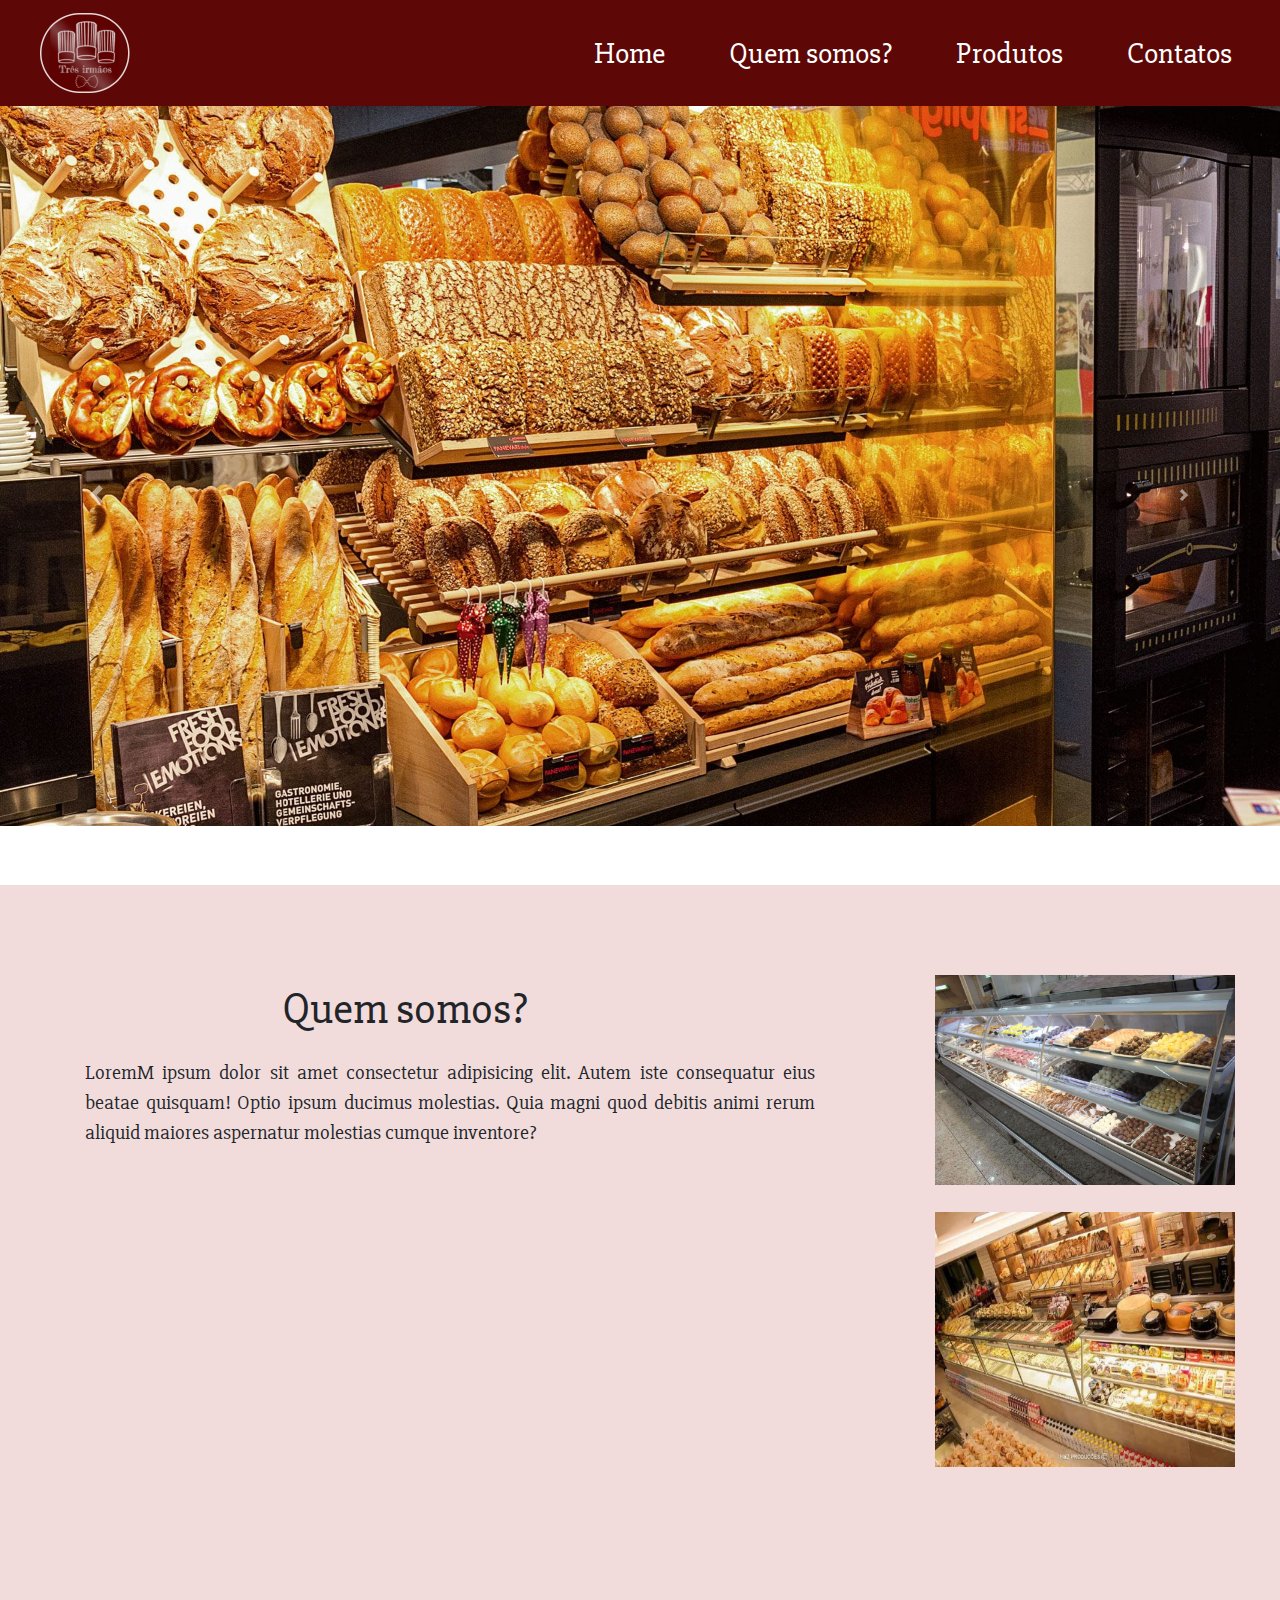
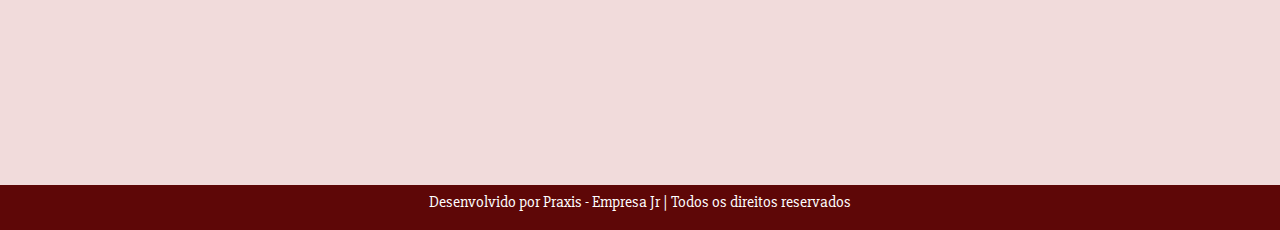
==== Tudo/site2/index.html @ aafdf76a "Add files via upload" ====
<!DOCTYPE html>
<html lang="en">
<head>
    <meta charset="UTF-8">
    <meta name="viewport" content="width=device-width, initial-scale=1.0">
    <meta http-equiv="X-UA-Compatible" content="ie=edge">
    <title>Document</title>
    <link rel="stylesheet" href="https://stackpath.bootstrapcdn.com/bootstrap/4.3.1/css/bootstrap.min.css" integrity="sha384-ggOyR0iXCbMQv3Xipma34MD+dH/1fQ784/j6cY/iJTQUOhcWr7x9JvoRxT2MZw1T" crossorigin="anonymous">
    <link rel="stylesheet" href="./css/style.css">
</head>
<body>
    <!---------------NAVBAR-------------->
    <nav class="navbar navbar-expand-lg sticky-top">
      <a class="navbar-brand pl-4" href="#"><img src="../site2/imagem/Logo.png"></a>
      <button class="navbar-toggler" type="button" data-toggle="collapse" data-target="#navbarSupportedContent" aria-controls="navbarSupportedContent" aria-expanded="false" aria-label="Toggle navigation">
        <span class="navbar-toggler-icon"></span>
      </button>
      
      <div class="collapse navbar-collapse" id="navbarSupportedContent">
        <ul class="navbar-nav ml-auto">
          <li class="nav-item pl-4 pr-4">
            <a class="nav-link hvr-underline-from-center" href="#">Home</a>
          </li>
          <li class="nav-item pl-4 pr-4">
            <a class="nav-link hvr-underline-from-center" href="#">Quem somos?</a>
          </li>
          <li class="nav-item pl-4 pr-4">
            <a class="nav-link hvr-underline-from-center" href="#">Produtos</a>
          </li>
          <li class="nav-item pl-4 pr-4">
            <a class="nav-link hvr-underline-from-center" href="#" tabindex="-1" aria-disabled="true">Contatos</a>
          </li>
        </ul>
      </div>
    </nav>

    <!---------------HOME-------------->
    <div id="carouselExampleFade" class="carousel slide carousel-fade" data-ride="carousel">
      <div class="carousel-inner">
        <div class="carousel-item active">
          <img src="imagem/img1.jpg" class="d-block w-100 bg-home " alt="...">
        </div>
        <div class="carousel-item">
          <img src="imagem/img2.jpg" class="d-block w-100 bg-home  " alt="...">
        </div>
        <div class="carousel-item">
          <img src="imagem/img3.jpg" class="d-block w-100 bg-home  " alt="...">
        </div>
      </div>
        <a class="carousel-control-prev" href="#carouselExampleFade" role="button" data-slide="prev">
          <span class="carousel-control-prev-icon" aria-hidden="true"></span>
          <span class="sr-only">Previous</span>
        </a>
        <a class="carousel-control-next" href="#carouselExampleFade" role="button" data-slide="next">
          <span class="carousel-control-next-icon" aria-hidden="true"></span>
          <span class="sr-only">Next</span>
        </a>
    </div>

    <!---------------QUEM SOMOS?-------------->
    <section>
        <div class="quemsomos">
          <div class="container">
            <div class="row">
              <div class="col-sm-8">
                <p id="titulo"> Quem somos?</p> 
                <p id="texto">LoremM ipsum dolor sit amet consectetur adipisicing elit. Autem iste consequatur eius beatae quisquam! Optio ipsum ducimus molestias. Quia magni quod debitis animi rerum aliquid maiores aspernatur molestias cumque inventore?</p>
              </div>
              <div class="col-sm-4">
                <img src ="imagem/imgqs1.png" class="imagemqs1">
                <img src ="imagem/imgqs2.png" class="imagemqs2">
              </div>
            </div>
          </div>  
        </div>    
    </section>

























    <footer>
      Desenvolvido por Praxis - Empresa Jr | Todos os direitos reservados  
    </footer>   

    <script src="https://code.jquery.com/jquery-3.3.1.slim.min.js" integrity="sha384-q8i/X+965DzO0rT7abK41JStQIAqVgRVzpbzo5smXKp4YfRvH+8abtTE1Pi6jizo" crossorigin="anonymous"></script>
    <script src="https://cdnjs.cloudflare.com/ajax/libs/popper.js/1.14.7/umd/popper.min.js" integrity="sha384-UO2eT0CpHqdSJQ6hJty5KVphtPhzWj9WO1clHTMGa3JDZwrnQq4sF86dIHNDz0W1" crossorigin="anonymous"></script>
    <script src="https://stackpath.bootstrapcdn.com/bootstrap/4.3.1/js/bootstrap.min.js" integrity="sha384-JjSmVgyd0p3pXB1rRibZUAYoIIy6OrQ6VrjIEaFf/nJGzIxFDsf4x0xIM+B07jRM" crossorigin="anonymous"></script>
 

</body>

</html>
---- Tudo/site2/css/style.css ----
@import url('https://fonts.googleapis.com/css?family=Slabo+27px&display=swap');

body{
    font-family: 'Slabo 27px', serif;
}

/* NAVBAR */

.navbar{
    background-color: #5e0707;
    color: white;
}

.nav-link{
    color: white;
    font-size: 30px;
}

.navbar-toggler{
    background-color: white;
}

/* HOME */

.bg-home{
    background-size: cover;
    background-repeat: no-repeat;
}

.carousel{
    height: 86.5vh;
}

.carousel-item{
    height:86.5vh;
}

.carousel-control-next{
    padding: 90px; 
}

/* QUEM SOMOS? */

.quemsomos{
    background-color: #F1DBDB;
    height: 100vh;   
    overflow-x: hidden;
}


#titulo{
    font-size: 45px;
    text-align: center;
    padding-top: 10vh;
    width: 50vw;       
}
#texto{
    font-size: 20px;
    text-align: justify;
    
}

.imagemqs1{
    height:300px;
    width: 300px;
    padding-top:10vh;
    margin-left:7vw; 
}

.imagemqs2{
    height:300px;
    width: 300px;
    padding-top:3vh;
    padding-bottom: 2vh;
    margin-left: 7vw;   
}

/* FOOTER */
footer{
    color: white;
    height: 5vh;
    background-color: #5e0707;
    text-align: center;
    padding: 5px;
}
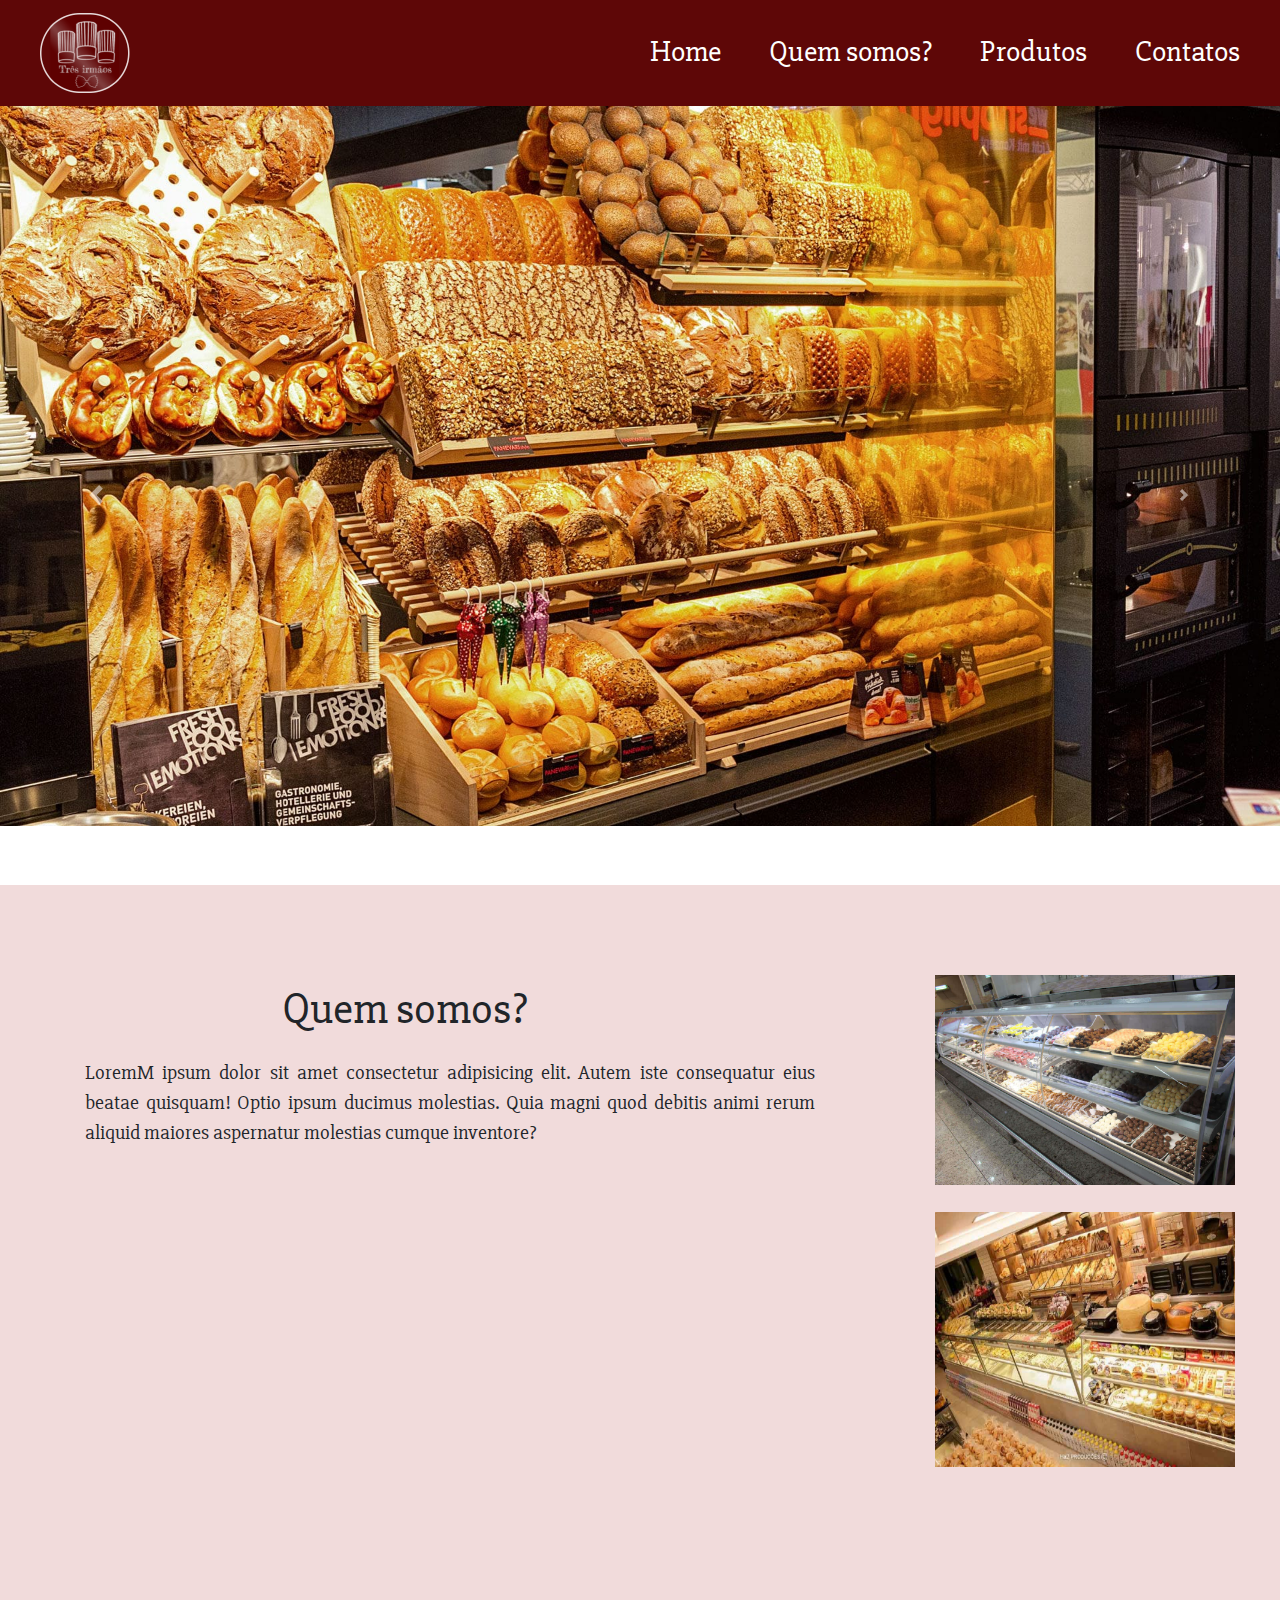
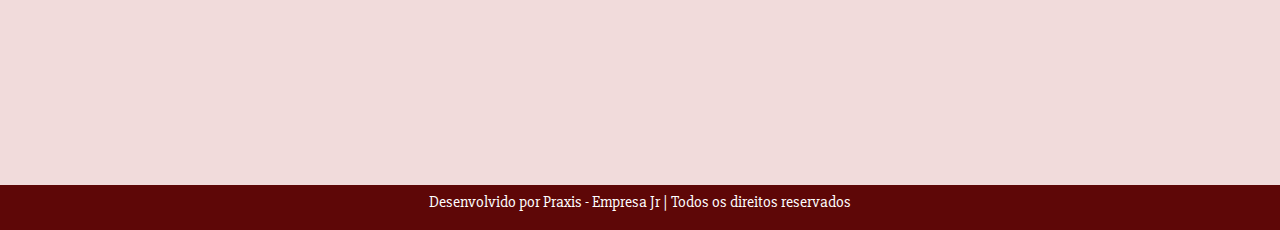
==== commit 26484fd9: "Add files via upload" ====
--- a/Tudo/site2/index.html
+++ b/Tudo/site2/index.html
@@ -19,16 +19,16 @@
       <div class="collapse navbar-collapse" id="navbarSupportedContent">
         <ul class="navbar-nav ml-auto">
           <li class="nav-item pl-4 pr-4">
-            <a class="nav-link hvr-underline-from-center" href="#">Home</a>
+            <a class="nav cool-link" href="#">Home</a>
           </li>
           <li class="nav-item pl-4 pr-4">
-            <a class="nav-link hvr-underline-from-center" href="#">Quem somos?</a>
+            <a class="nav cool-link" href="#">Quem somos?</a>
           </li>
           <li class="nav-item pl-4 pr-4">
-            <a class="nav-link hvr-underline-from-center" href="#">Produtos</a>
+            <a class="nav cool-link" href="#">Produtos</a>
           </li>
           <li class="nav-item pl-4 pr-4">
-            <a class="nav-link hvr-underline-from-center" href="#" tabindex="-1" aria-disabled="true">Contatos</a>
+            <a class="nav cool-link" href="#" tabindex="-1" aria-disabled="true">Contatos</a>
           </li>
         </ul>
       </div>
@@ -59,46 +59,21 @@
 
     <!---------------QUEM SOMOS?-------------->
     <section>
-        <div class="quemsomos">
-          <div class="container">
-            <div class="row">
-              <div class="col-sm-8">
-                <p id="titulo"> Quem somos?</p> 
-                <p id="texto">LoremM ipsum dolor sit amet consectetur adipisicing elit. Autem iste consequatur eius beatae quisquam! Optio ipsum ducimus molestias. Quia magni quod debitis animi rerum aliquid maiores aspernatur molestias cumque inventore?</p>
-              </div>
-              <div class="col-sm-4">
-                <img src ="imagem/imgqs1.png" class="imagemqs1">
-                <img src ="imagem/imgqs2.png" class="imagemqs2">
-              </div>
+      <div class="quemsomos">
+        <div class="container">
+          <div class="row">
+            <div class="col-sm-8">
+              <p id="titulo"> Quem somos?</p> 
+              <p id="texto">LoremM ipsum dolor sit amet consectetur adipisicing elit. Autem iste consequatur eius beatae quisquam! Optio ipsum ducimus molestias. Quia magni quod debitis animi rerum aliquid maiores aspernatur molestias cumque inventore?</p>
             </div>
-          </div>  
-        </div>    
+            <div class="col-sm-4">
+              <img src ="imagem/imgqs1.png" class="imagemqs1">
+              <img src ="imagem/imgqs2.png" class="imagemqs2">
+            </div>
+          </div>
+        </div>  
+      </div>    
     </section>
-
-
-
-
-
-
-
-
-
-
-
-
-
-
-
-
-
-
-
-
-
-
-
-
-
     <footer>
       Desenvolvido por Praxis - Empresa Jr | Todos os direitos reservados  
     </footer>   
@@ -106,8 +81,6 @@
     <script src="https://code.jquery.com/jquery-3.3.1.slim.min.js" integrity="sha384-q8i/X+965DzO0rT7abK41JStQIAqVgRVzpbzo5smXKp4YfRvH+8abtTE1Pi6jizo" crossorigin="anonymous"></script>
     <script src="https://cdnjs.cloudflare.com/ajax/libs/popper.js/1.14.7/umd/popper.min.js" integrity="sha384-UO2eT0CpHqdSJQ6hJty5KVphtPhzWj9WO1clHTMGa3JDZwrnQq4sF86dIHNDz0W1" crossorigin="anonymous"></script>
     <script src="https://stackpath.bootstrapcdn.com/bootstrap/4.3.1/js/bootstrap.min.js" integrity="sha384-JjSmVgyd0p3pXB1rRibZUAYoIIy6OrQ6VrjIEaFf/nJGzIxFDsf4x0xIM+B07jRM" crossorigin="anonymous"></script>
- 
 
 </body>
-
 </html>--- a/Tudo/site2/css/style.css
+++ b/Tudo/site2/css/style.css
@@ -4,6 +4,10 @@
     font-family: 'Slabo 27px', serif;
 }
 
+a:hover{
+    color: #ffffff;
+    text-decoration: none;
+}
 /* NAVBAR */
 
 .navbar{
@@ -11,13 +15,33 @@
     color: white;
 }
 
-.nav-link{
+.nav{
     color: white;
     font-size: 30px;
 }
 
 .navbar-toggler{
     background-color: white;
+}
+
+.cool-link {
+    display: inline-block;
+    color: #ffffff;
+    text-decoration: none;
+}
+
+.cool-link::after {
+    content: '';
+    display: block;
+    width: 0;
+    height: 4px;
+    background: #ffffff;
+    transition: width .4s;
+}
+
+.cool-link:hover::after {
+    width: 100%;
+    transition: width .4s;
 }
 
 /* HOME */
@@ -82,4 +106,167 @@
     background-color: #5e0707;
     text-align: center;
     padding: 5px;
-}+}
+
+
+/* -------------------------------------------------SEGUNDA PÁGINA-------------------------------------------------- */
+
+
+/* PRODUTOS */
+
+.produtos{
+    background-color: #F1DBDB;
+}
+
+figure {
+	position:relative;
+	width:100%;
+	min-height:160px;
+	display:block;
+	float:left;
+	overflow:hidden;
+	margin:10px 0;
+	box-shadow:inset 0px 2px 3px rgba(0,0,0,0.2);
+	-webkit-transition: all .15s ease-in-out;
+}
+.ocean {
+    background-color:0;
+	background-size:cover;
+    background-position: center center;
+    text-align: center;
+    
+}
+figcaption {
+	display:block;
+	float:0;
+	position:absolute;
+	top:0;
+	left:0;
+	color:#7B0606;
+	font-size:40px;
+	line-height:20px;
+	background-color:rgba(0,0,0,0.5);
+	width:100%;
+	height:100%;
+	margin:0 0 0 0;
+    padding:70px;
+	padding-left:50px;
+	
+}
+
+#salgados{
+    background-image: url('../imagem/salgados.png');
+    background-repeat: no-repeat;
+    background-size:cover; 
+}
+#empada{
+    background-image: url('../imagem/empada.png');
+    background-repeat: no-repeat;
+    background-size:cover; 
+
+}
+#cupcake{
+    background-image: url('../imagem/cupcake.png');
+    background-repeat: no-repeat;
+    background-size:cover; 
+
+}
+#paodequeijo{
+    background-image: url('../imagem/paodequeijo.png');
+    background-repeat: no-repeat;
+    background-size:cover; 
+}
+#tortasalgada{
+    background-image: url('../imagem/');
+    background-repeat: no-repeat;
+    background-size:cover; 
+
+}
+#tortas{
+    background-image: url('../imagem/tortas.png');
+    background-repeat: no-repeat;
+    background-size:cover; 
+}
+#bolosconfeitados{
+    background-image: url('../imagem/boloconfeitado.png');
+    background-repeat: no-repeat;
+    background-size:cover; 
+
+}
+#paes{
+    background-image: url('../imagem/paes.png');
+    background-repeat: no-repeat;
+    background-size:cover; 
+
+}
+
+#sonho{
+    background-image: url('../imagem/sonho.png');
+    background-repeat: no-repeat;
+    background-size:cover; 
+}
+
+/* CONTATOS */
+
+.contatos{
+    background-color: #F1DBDB;
+    height: 100vh;   
+    overflow-x: hidden;
+}
+
+.mapa{
+    margin-top:15vh;
+}
+
+.textomapa{
+	text-align: center;
+}
+
+.phone{
+    height:80px;
+    width: 80px;
+    margin-top: 15vh;
+}
+
+.insta{
+    height:80px;
+    width: 80px;
+	margin-top: 16vh;
+}
+
+.email{
+    height:80px;
+    width: 80px;
+	margin-top: 17vh;
+	
+}
+
+.textphone{
+    text-align:center;
+    margin-top: 16vh;
+    font-size: 20px;
+}
+
+.textinsta{
+    text-align:center;
+    margin-top: 21vh;
+    font-size: 20px;
+
+}
+.textemail{
+    text-align:center;
+    margin-top: 26.3vh;
+    font-size: 20px;
+
+}
+
+#textos{
+	text-align: center;
+}
+
+.salgados{
+    padding-top:20vh;
+
+}
+
+/* HOVERS */
